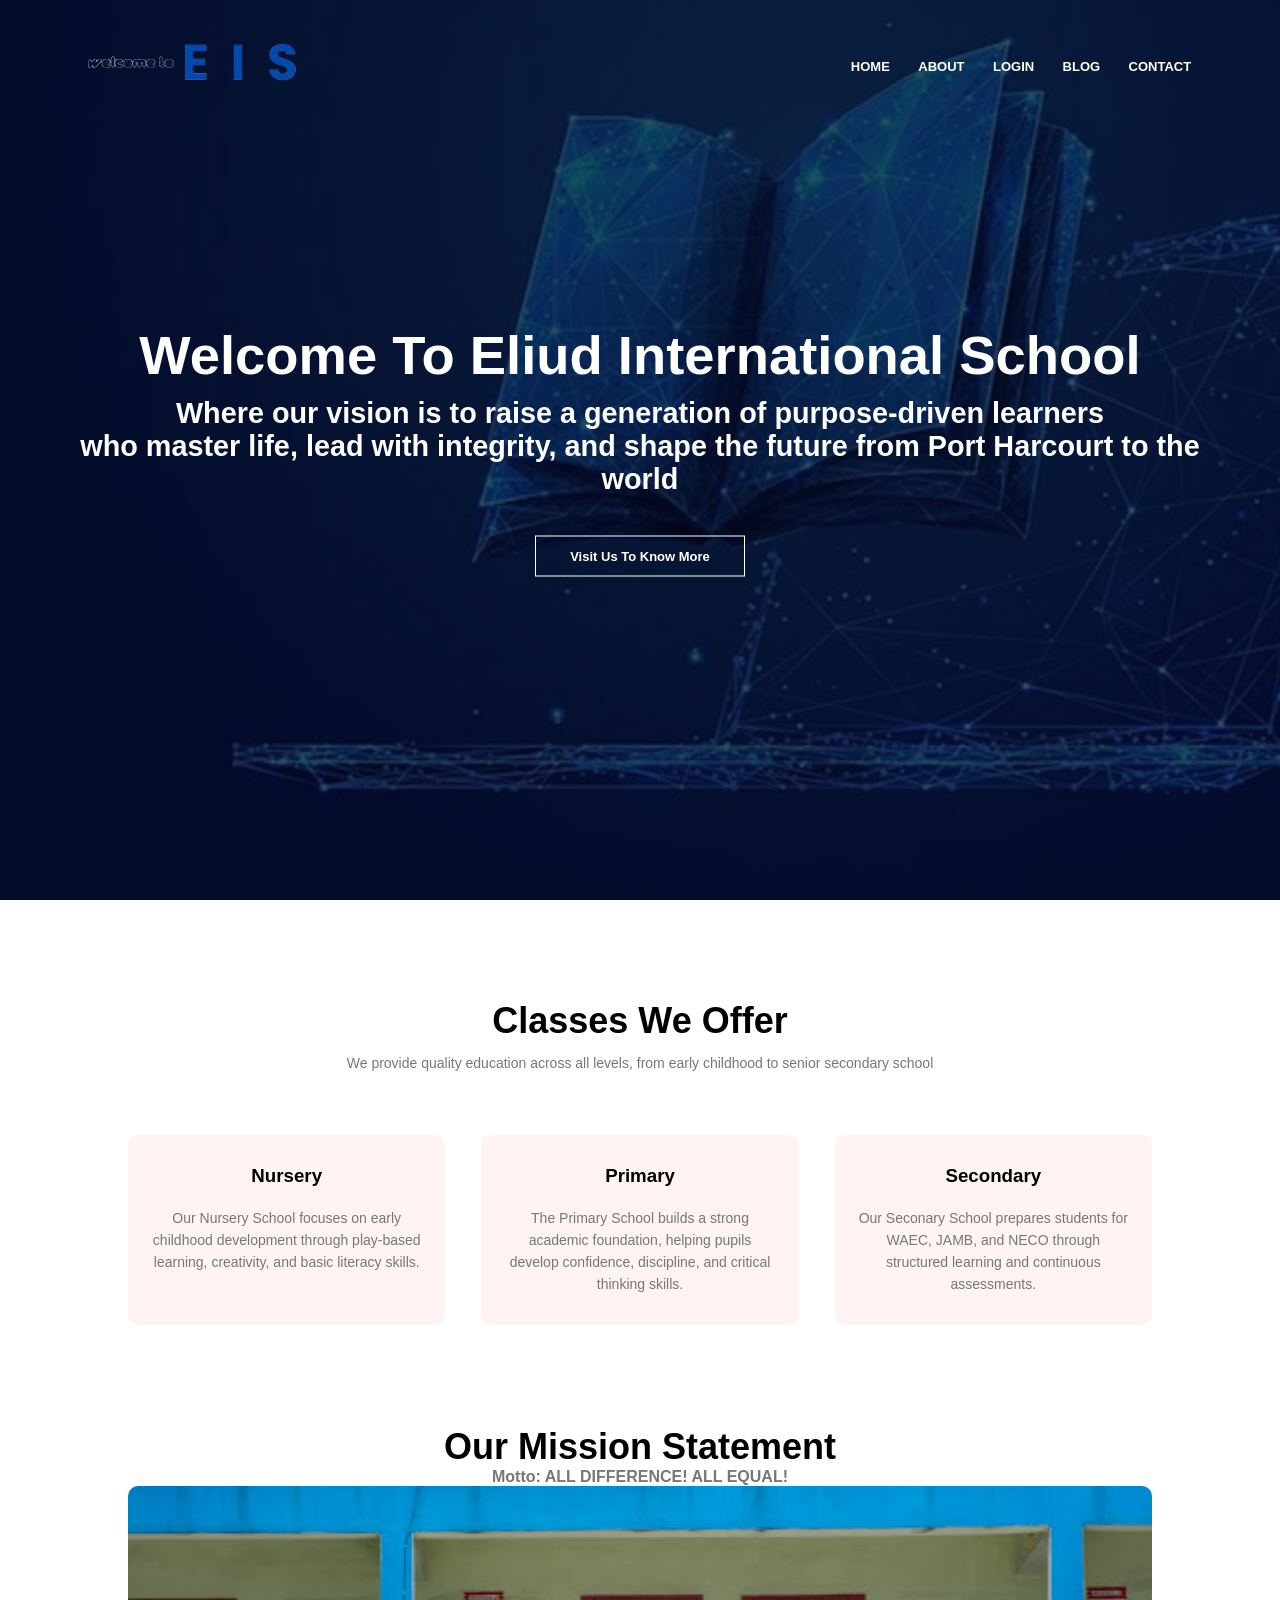
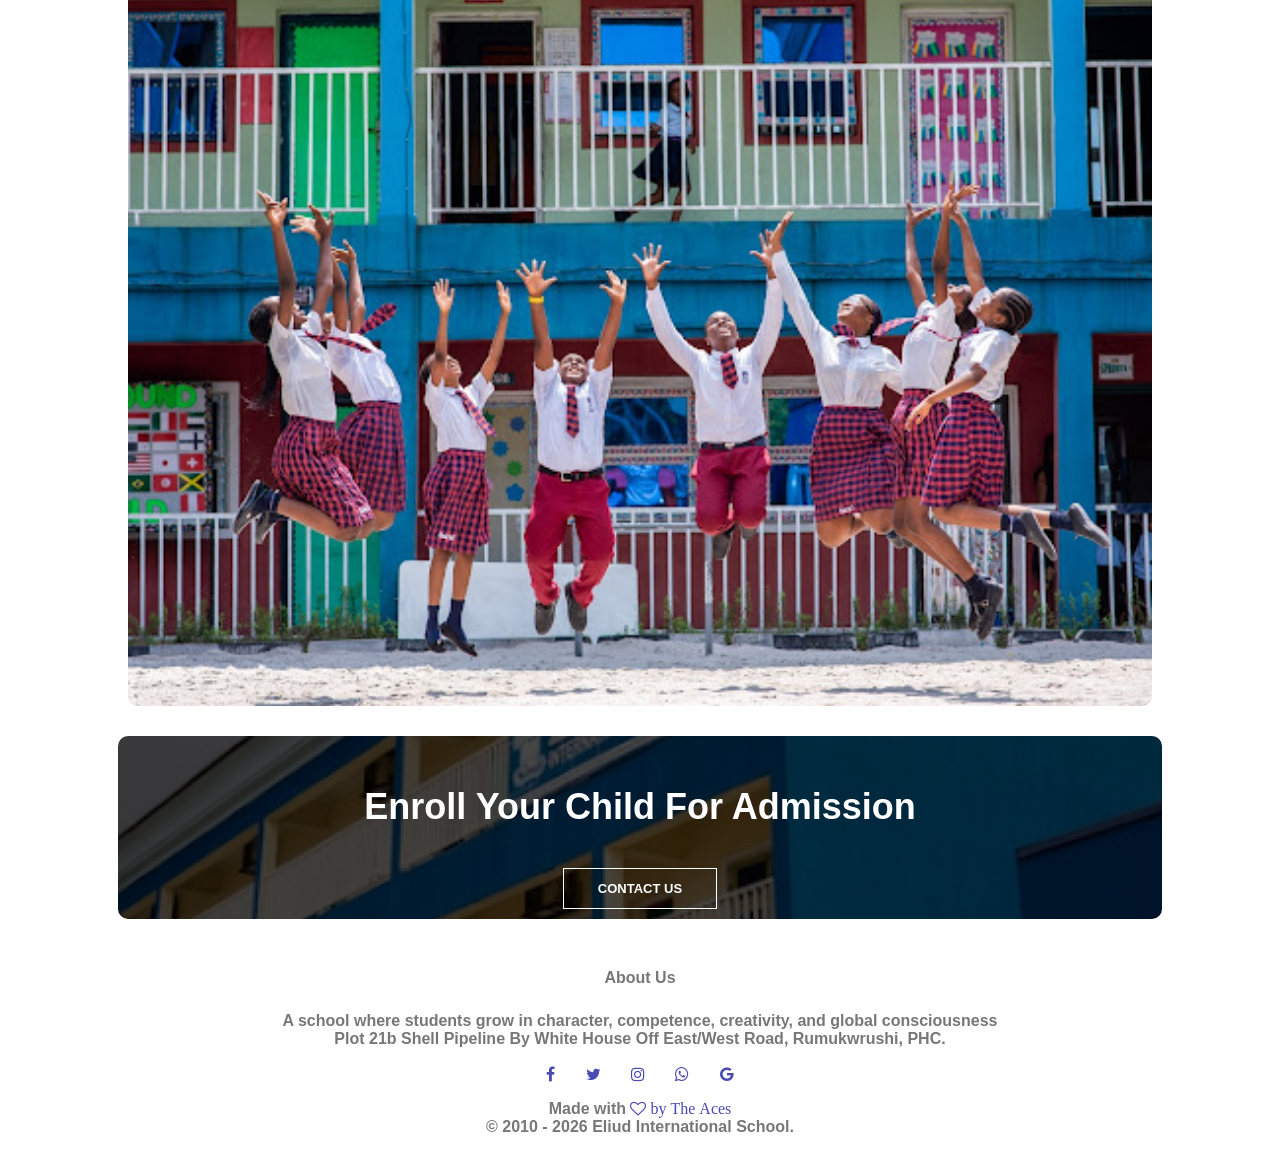
==== index.html @ 7184d427 "first commit" ====
<!DOCTYPE html>
<html lang="en">
  <head>
    <meta charset="UTF-8" />
    <meta name="viewport" content="width=device-width, initial-scale=1.0" />
    <title>Eliud website</title>
    <link rel="stylesheet" href="style.css" />
    <link rel="preconnect" href="https://fonts.googleapis.com" />
    <link rel="preconnect" href="https://fonts.gstatic.com" crossorigin />
    <link
      href="https://fonts.googleapis.com/css2?family=Poppins:ital,wght@0,100;0,200;0,300;0,400;0,500;0,600;0,700;0,800;0,900;1,100;1,200;1,300;1,400;1,500;1,600;1,700;1,800;1,900&display=swap"
      rel="stylesheet"
    />
    <link
      rel="stylesheet"
      href="https://stackpath.bootstrapcdn.com/font-awesome/4.7.0/css/font-awesome.min.css"
    />
  </head>
  <body>
    <section class="header">
      <nav>
        <a href="index.html"><img src="ASSETS/eis2.png" /></a>
        <div class="nav-link" id="navlinks">
          <i class="fa fa-times" onclick="hideMenu()"></i>
          <ul>
            <li><a href="">HOME</a></li>
            <li><a href="">ABOUT</a></li>
            <li><a href="">LOGIN</a></li>
            <li><a href="">BLOG</a></li>
            <li><a href="">CONTACT</a></li>
          </ul>
        </div>
        <i class="fa fa-bars" onclick="showMenu()"></i>
      </nav>
      <div class="text-box">
        <h1>Welcome To Eliud International School</h1>
        <p>
          Where our vision is to raise a generation of purpose-driven learners
          <br />
          who master life, lead with integrity, and shape the future from Port
          Harcourt to the world
        </p>
        <a href="" class="hero-btn">Visit Us To Know More</a>
      </div>
    </section>

    <!-- CLASSES WE OFFER -->
    <section class="classes">
      <h1>Classes We Offer</h1>
      <p class="p1">
        We provide quality education across all levels, from early childhood to
        senior secondary school
      </p>
      <div class="classcard">
        <div class="card">
          <h3>Nursery</h3>
          <p class="p1">
            Our Nursery School focuses on early childhood development through
            play-based learning, creativity, and basic literacy skills.
          </p>
        </div>
        <div class="card">
          <h3>Primary</h3>
          <p class="p1">
            The Primary School builds a strong academic foundation, helping
            pupils develop confidence, discipline, and critical thinking skills.
          </p>
        </div>
        <div class="card">
          <h3>Secondary</h3>
          <p class="p1">
            Our Seconary School prepares students for WAEC, JAMB, and NECO
            through structured learning and continuous assessments.
          </p>
        </div>
      </div>
    </section>

    <!-- Mission STATEMENT -->
    <section class="campus">
      <h1>Our Mission Statement</h1>
      <p>Motto: ALL DIFFERENCE! ALL EQUAL!</p>
      <div class="row">
        <div class="campus-col">
          <img src="ASSETS/students.JPG" />
          <div class="layer">
            <h3>
              To raise wholesome children through a nuturing school system that
              is holistic, organised, leveraged, ogranic, and nuturing
              (H.O.L.O.N™), where students grow in character, competence,
              creativity, and global consciousness.
            </h3>
          </div>
        </div>
      </div>
    </section>

    <!-- call to action -->
    <section class="cta">
      <h1>Enroll Your Child For Admission</h1>
      <a href="" class="hero-btn">CONTACT US</a>
    </section>

    <!-- FOOTER -->
    <section class="footer">
      <h4>About Us</h4>
      <p>
        A school where students grow in character, competence, creativity, and global consciousness
        <br>Plot 21b Shell Pipeline By White House Off East/West Road, Rumukwrushi, PHC.
      </p>
      <div class="icons">
        <i class="fa fa-facebook"></i>
        <i class="fa fa-twitter"></i>
        <i class="fa fa-instagram"></i>
        <i class="fa fa-whatsapp"></i>
        <i class="fa fa-google"></i>
      </div>
      <p>Made with <i class="fa fa-heart-o"> by The Aces</i></p>
      <p class="footer-bottom">
        © 2010 - <span id="year"></span> Eliud International School.
            </p>
    </section>

    <script src="app.js"></script>
  </body>
</html>
---- style.css ----
@import url("https://fonts.googleapis.com/css2?family=Poppins:ital,wght@0,100;0,200;0,300;0,400;0,500;0,600;0,700;0,800;0,900;1,100;1,200;1,300;1,400;1,500;1,600;1,700;1,800;1,900&display=swap");

* {
  margin: 0;
  padding: 0;
  font-family: "poppin", sans-serif;
  font-weight: 600;
}
.header {
  min-height: 100vh;
  width: 100%;
  background-image: linear-gradient(rgba(4, 9, 30, 0.7), rgba(4, 9, 30, 0.7)),
    url(ASSETS/What\ Lies\ Ahead\ For\ eLearning_\ What\ Can\ You\ Do\ Now\ To\ Prepare_.jpg);
  background-position: center;
  background-size: cover;
  position: relative;
}

nav {
  display: flex;
  padding: 2% 6%;
  justify-content: space-between;
  align-items: center;
}

.nav img {
  width: 150px;
}

.nav-link {
  flex: 1;
  text-align: right;
}

.nav-link ul li {
  list-style: none;
  display: inline-block;
  padding: 8px 12px;
  position: relative;
}

.nav-link ul li a {
  color: #fff;
  text-decoration: none;
  font-size: 13px;
}

.nav-link ul li::after {
  content: "";
  width: 0%;
  height: 2px;
  background: #4a4ab4;
  display: block;
  margin: auto;
  transition: 0.5s;
}

.nav-link ul li:hover::after {
  width: 100%;
}

.text-box {
  width: 90%;
  color: #fff;
  position: absolute;
  top: 50%;
  left: 50%;
  transform: translate(-50%, -50%);
  text-align: center;
}

.text-box h1 {
  font-size: clamp(1.8rem, calc(4vw + 0.2rem), 5rem);
}

.text-box p {
  margin: 10px 0 40px;
  font-size: clamp( 0.5rem, calc(2vw + 0.2rem), 3rem);
  color: #fff;
}

.hero-btn {
  display: inline-block;
  text-decoration: none;
  color: #fff;
  border: 1px solid #fff;
  padding: 12px 34px;
  font-size: 13px;
  background: transparent;
  position: relative;
  cursor: pointer;
}

.hero-btn:hover {
  border: 1px solid #4a4ab4;
  background: #4a4ab4;
  transition: 1s;
}
nav .fa{
  display: none;
}

@media (max-width: 700px) {
  .text-box h1 {
    font-size: 20px;
  }
  .nav-link ul li {
    display: block;
  }
  .nav-link {
    position: absolute;
    background: #4a4ab4;
    height: 100vh;
    width: 200px;
    top: 0;
    right: -200px;
    text-align: left;
    z-index: 2;
    transition: 1s;
  }
  nav .fa{
    display: block;
    color: #fff;
    margin:10px;
    font-size: 22px;
    cursor: pointer;
  }
  .nav-link ul{
    padding: 30px;

  }
  
  }
   
  /* CLASSES */
.classes{
  width: 80%;
  margin: auto;
  text-align: center;
  padding-top: 100px;
}  
h1{
  font-size: 36px;
  font-weight: 600;
}
.p1{
  color: #777;
  font-size: 14px;
  font-weight: 300;
  line-height: 22px;
  padding: 10px;
}
.classcard{
  margin-top: 5%;
  display: flex;
  justify-content: space-between;
}
.card{
  flex-basis: 31%;
  background: #fff3f3;
  border-radius: 10px;
  margin-bottom: 5%;
  padding: 20px 12px;
  box-sizing: border-box;
  transition: 0.5s;
}
h3{
  text-align: center;
  font-weight: 600;
  margin: 10px 0;
}
.card:hover{
  box-shadow: 0 0 20px 0px rgba(0, 0, 0, 0.2);
}
@media(max-width:700px){
  .classcard{
    flex-direction: column;
    
    } 
    
  }


/* MISSION STATEMENT */
.campus{
  width: 80%;
  margin: auto;
  text-align: center;
  padding-top: 50px;
}
.campus-col{
  flex-basis: 32%;
  border-radius: 10px;
  margin-bottom: 30px; 
  position: relative;
  overflow: hidden;
}
.campus-col img{
  width: 100%;
  display: block;
}
.campus p{
  color: #777;
}
.layer{
  background: transparent;
  height: 100%;
  width: 100%;
  position: absolute;
  top: 0;
  left: 0;
  transition: 0.5s;
}
.layer:hover{
    background: rgba(0, 83, 226, 0.7);
}
.layer h3{
  width: 100%;
  font-weight: 900;
  color: #fff;
  font-size: 26px;
  bottom: 0;
  left: 50%;
  transform: translateX(-50%);
  position: absolute;
  opacity: 0;
  transition: 0.5s;
}
.layer:hover h3{
  bottom: 65%;
  opacity: 1;
  }
  @media(max-width:700px){
    .layer h3{
      font-size: 12px;
    }
    .campus p{
      font-size: 12px;
    }
  }

  /* call to action  */
  .cta{
    margin: auto;
   max-width: 80%;
    height: auto;
    background-image: linear-gradient(rgba(0,0,0,0.7), rgba(0,0,0,0.7)),url(ASSETS/back.png) ;
    background-position: center;
    border-radius: 10px;
    text-align: center;
    padding: 10px 10px 10px 10px;
  }
  .cta h1{
    color: #fff;
    margin: 40px;
    padding: 0;
  }
  @media(max-width: 700px) {
    .cta h1{
      font-size: 24px;
    }
    
  }

  /* footer */
  .footer{
    width: 100%;
    text-align: center;
    padding: 30px 0;
  }
  .footer h4{
    margin-bottom: 25px;
    margin-top: 20px;
    font-weight: 600;
    color: #777;
  }
  .icons .fa{
    color: #4a4ab4;
    margin: 0 13px;
    cursor: pointer;
    padding: 18px 0;


  }
  .fa-heart-o{
    color: #4a4ab4;
  }
  .footer p{
    color: #777;
  }
  .footer-bottom{
    color: #777;
  }

  /* ABOUT US PAGE */
  .sub-header{
    height: 50vh;
    width: 100%;
    background-image: linear-gradient(rgba(4,9,30,0.7), rgba(4,9,30,0.7)),url(ASSETS/b4.JPG);
    background-position: center;
    background-size: cover;
    text-align: center;
    color: #fff;
  }
  .sub-header h1{
    margin-top: 100px;
  }
  .about-us{
    width: 80%;
    margin: auto;
    padding-top: 80px;
    padding-bottom: 50px;
  }
  .about-col{
    flex-basis: 48%;
    padding: 30px 2px;
  }
  .about-col img{
  width: 100px;
  }
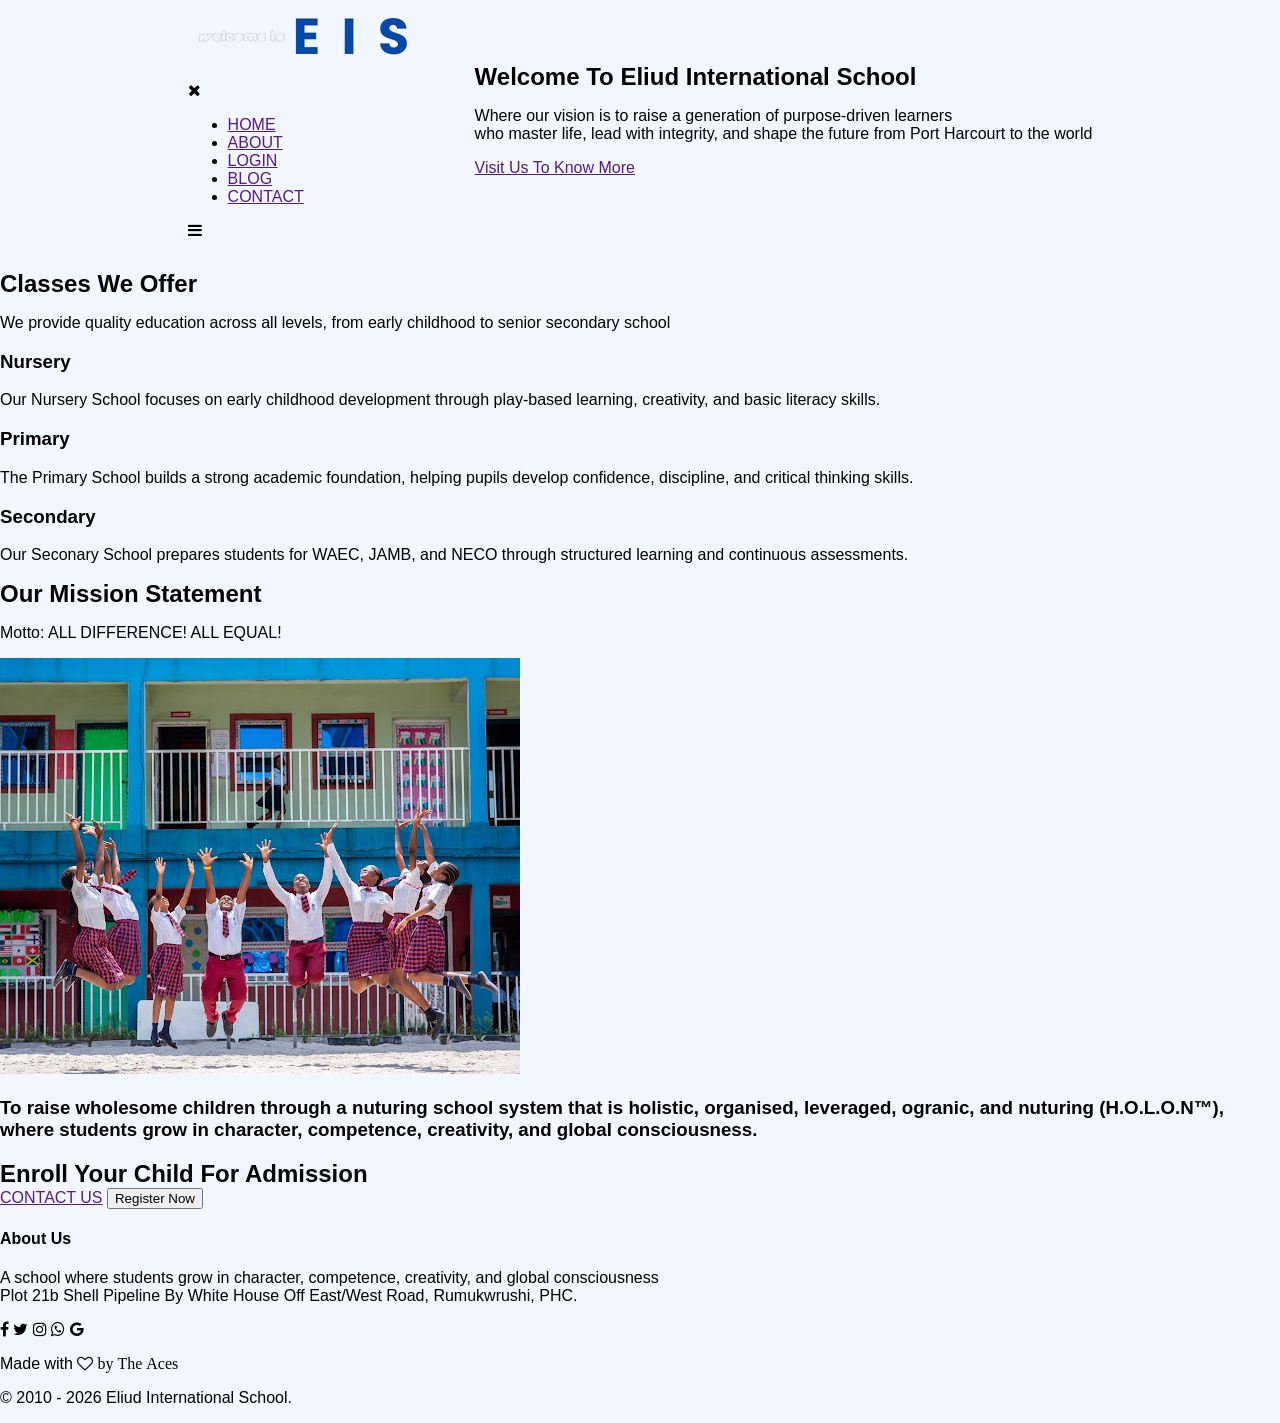
==== commit 59953e0d: "linking register to index" ====
--- a/index.html
+++ b/index.html
@@ -99,6 +99,9 @@
     <section class="cta">
       <h1>Enroll Your Child For Admission</h1>
       <a href="" class="hero-btn">CONTACT US</a>
+          <a href="register.html">
+                      <button>Register Now</button>
+          </a>
     </section>
 
     <!-- FOOTER -->
--- a/style.css
+++ b/style.css
@@ -1,320 +1,182 @@
-@import url("https://fonts.googleapis.com/css2?family=Poppins:ital,wght@0,100;0,200;0,300;0,400;0,500;0,600;0,700;0,800;0,900;1,100;1,200;1,300;1,400;1,500;1,600;1,700;1,800;1,900&display=swap");
+header {
+    background-color: #333; 
+    color: white; 
+    padding: 20px;
+    text-align: center; 
+    font-size: 24px;
+}
+#bg-video {
+    position: fixed;
+      top: 0;
+        left: 0;
+          width: 100%;
+            height: 100%;
+              object-fit: cover;
+                z-index: -2;
+                }
+form {
+    
+      backdrop-filter: blur(6px);          /* glass effect */
+        -webkit-backdrop-filter: blur(6px);
+          padding: 25px;
+            border-radius: 12px;
+              max-width: 420px;
+                margin: auto;
+                }
+                form {
+                    background: rgba(255, 255, 255, 0.6);
+                      backdrop-filter: blur(6px);
+                        -webkit-backdrop-filter: blur(6px);
+                          padding: 25px;
+                            border-radius: 12px;
+                            }
 
-* {
-  margin: 0;
-  padding: 0;
-  font-family: "poppin", sans-serif;
-  font-weight: 600;
-}
-.header {
-  min-height: 100vh;
-  width: 100%;
-  background-image: linear-gradient(rgba(4, 9, 30, 0.7), rgba(4, 9, 30, 0.7)),
-    url(ASSETS/What\ Lies\ Ahead\ For\ eLearning_\ What\ Can\ You\ Do\ Now\ To\ Prepare_.jpg);
-  background-position: center;
-  background-size: cover;
-  position: relative;
-}
+                form input,
+                form textarea,
+                form button {
+                  background: rgba(255, 255, 255, 0.85);
+                  }
+                  body {
+                      margin: 0;
+                        min-height: 100vh;
+                        }
+                        form {
+                            position: static; /* default positioning */
+                              margin: 0 auto;   /* centers the form horizontally */
+                                display: block;   /* ensures it behaves like a block element */
+                                }
 
-nav {
-  display: flex;
-  padding: 2% 6%;
-  justify-content: space-between;
-  align-items: center;
-}
+                        
 
-.nav img {
-  width: 150px;
-}
-
-.nav-link {
-  flex: 1;
-  text-align: right;
-}
-
-.nav-link ul li {
-  list-style: none;
-  display: inline-block;
-  padding: 8px 12px;
-  position: relative;
-}
-
-.nav-link ul li a {
-  color: #fff;
-  text-decoration: none;
-  font-size: 13px;
-}
-
-.nav-link ul li::after {
-  content: "";
-  width: 0%;
-  height: 2px;
-  background: #4a4ab4;
-  display: block;
-  margin: auto;
-  transition: 0.5s;
-}
-
-.nav-link ul li:hover::after {
-  width: 100%;
-}
-
-.text-box {
-  width: 90%;
-  color: #fff;
-  position: absolute;
-  top: 50%;
-  left: 50%;
-  transform: translate(-50%, -50%);
-  text-align: center;
-}
-
-.text-box h1 {
-  font-size: clamp(1.8rem, calc(4vw + 0.2rem), 5rem);
-}
-
-.text-box p {
-  margin: 10px 0 40px;
-  font-size: clamp( 0.5rem, calc(2vw + 0.2rem), 3rem);
-  color: #fff;
-}
-
-.hero-btn {
-  display: inline-block;
-  text-decoration: none;
-  color: #fff;
-  border: 1px solid #fff;
-  padding: 12px 34px;
-  font-size: 13px;
-  background: transparent;
-  position: relative;
-  cursor: pointer;
-}
-
-.hero-btn:hover {
-  border: 1px solid #4a4ab4;
-  background: #4a4ab4;
-  transition: 1s;
-}
-nav .fa{
-  display: none;
-}
-
-@media (max-width: 700px) {
-  .text-box h1 {
-    font-size: 20px;
-  }
-  .nav-link ul li {
-    display: block;
-  }
-  .nav-link {
-    position: absolute;
-    background: #4a4ab4;
-    height: 100vh;
-    width: 200px;
-    top: 0;
-    right: -200px;
-    text-align: left;
-    z-index: 2;
-    transition: 1s;
-  }
-  nav .fa{
-    display: block;
-    color: #fff;
-    margin:10px;
-    font-size: 22px;
-    cursor: pointer;
-  }
-  .nav-link ul{
-    padding: 30px;
-
-  }
-  
-  }
-   
-  /* CLASSES */
-.classes{
-  width: 80%;
-  margin: auto;
-  text-align: center;
-  padding-top: 100px;
-}  
-h1{
-  font-size: 36px;
-  font-weight: 600;
-}
-.p1{
-  color: #777;
-  font-size: 14px;
-  font-weight: 300;
-  line-height: 22px;
-  padding: 10px;
-}
-.classcard{
-  margin-top: 5%;
-  display: flex;
-  justify-content: space-between;
-}
-.card{
-  flex-basis: 31%;
-  background: #fff3f3;
-  border-radius: 10px;
-  margin-bottom: 5%;
-  padding: 20px 12px;
-  box-sizing: border-box;
-  transition: 0.5s;
-}
-h3{
-  text-align: center;
-  font-weight: 600;
-  margin: 10px 0;
-}
-.card:hover{
-  box-shadow: 0 0 20px 0px rgba(0, 0, 0, 0.2);
-}
-@media(max-width:700px){
-  .classcard{
-    flex-direction: column;
-    
-    } 
-    
-  }
+                  
 
 
-/* MISSION STATEMENT */
-.campus{
-  width: 80%;
-  margin: auto;
-  text-align: center;
-  padding-top: 50px;
-}
-.campus-col{
-  flex-basis: 32%;
-  border-radius: 10px;
-  margin-bottom: 30px; 
-  position: relative;
-  overflow: hidden;
-}
-.campus-col img{
-  width: 100%;
-  display: block;
-}
-.campus p{
-  color: #777;
-}
-.layer{
-  background: transparent;
-  height: 100%;
-  width: 100%;
-  position: absolute;
-  top: 0;
-  left: 0;
-  transition: 0.5s;
-}
-.layer:hover{
-    background: rgba(0, 83, 226, 0.7);
-}
-.layer h3{
-  width: 100%;
-  font-weight: 900;
-  color: #fff;
-  font-size: 26px;
-  bottom: 0;
-  left: 50%;
-  transform: translateX(-50%);
-  position: absolute;
-  opacity: 0;
-  transition: 0.5s;
-}
-.layer:hover h3{
-  bottom: 65%;
-  opacity: 1;
-  }
-  @media(max-width:700px){
-    .layer h3{
-      font-size: 12px;
-    }
-    .campus p{
-      font-size: 12px;
-    }
-  }
-
-  /* call to action  */
-  .cta{
-    margin: auto;
-   max-width: 80%;
-    height: auto;
-    background-image: linear-gradient(rgba(0,0,0,0.7), rgba(0,0,0,0.7)),url(ASSETS/back.png) ;
-    background-position: center;
-    border-radius: 10px;
-    text-align: center;
-    padding: 10px 10px 10px 10px;
-  }
-  .cta h1{
-    color: #fff;
-    margin: 40px;
-    padding: 0;
-  }
-  @media(max-width: 700px) {
-    .cta h1{
-      font-size: 24px;
-    }
-    
-  }
-
-  /* footer */
-  .footer{
-    width: 100%;
-    text-align: center;
-    padding: 30px 0;
-  }
-  .footer h4{
-    margin-bottom: 25px;
-    margin-top: 20px;
-    font-weight: 600;
-    color: #777;
-  }
-  .icons .fa{
-    color: #4a4ab4;
-    margin: 0 13px;
-    cursor: pointer;
-    padding: 18px 0;
 
 
-  }
-  .fa-heart-o{
-    color: #4a4ab4;
-  }
-  .footer p{
-    color: #777;
-  }
-  .footer-bottom{
-    color: #777;
-  }
 
-  /* ABOUT US PAGE */
-  .sub-header{
-    height: 50vh;
-    width: 100%;
-    background-image: linear-gradient(rgba(4,9,30,0.7), rgba(4,9,30,0.7)),url(ASSETS/b4.JPG);
-    background-position: center;
-    background-size: cover;
-    text-align: center;
-    color: #fff;
-  }
-  .sub-header h1{
-    margin-top: 100px;
-  }
-  .about-us{
-    width: 80%;
-    margin: auto;
-    padding-top: 80px;
-    padding-bottom: 50px;
-  }
-  .about-col{
-    flex-basis: 48%;
-    padding: 30px 2px;
-  }
-  .about-col img{
-  width: 100px;
-  }+                  
+
+                  
+
+
+.header {
+    display: flex;
+      align-items: center;
+        justify-content: center;
+          gap: 15px;
+            margin-bottom: 30px;
+            }
+
+            .logo {
+              width: 70px;
+                height: auto;
+                }
+
+
+
+
+
+
+
+h1 {
+    margin: 0; }
+    body {
+        background-image: url("images/inquiry-bg.png");
+          background-size: cover;
+            background-repeat: no-repeat;
+              background-attachment: fixed;
+                background-position: center;
+                  margin: 0;
+                    padding: 0;
+                      font-family: sans-serif;
+                      }
+
+  body {
+      margin: 0;
+        font-family: Arial, sans-serif;
+          background: #f2f7ff;
+          }
+
+          .page-header {
+            background: #0a3d62;
+              color: white;
+                text-align: center;
+                  padding: 40px 20px;
+                  }
+
+                  .registration {
+                    max-width: 700px;
+                      margin: 40px auto;
+                        background: white;
+                          padding: 30px;
+                            border-radius: 10px;
+                            }
+
+                            .registration h2 {
+                              text-align: center;
+                                color: #0a3d62;
+                                }
+
+                                .registration label {
+                                  margin-top: 15px;
+                                    display: block;
+                                      font-weight: bold;
+                                      }
+
+                                      .registration input,
+                                      .registration select,
+                                      .registration textarea {
+                                        width: 100%;
+                                          padding: 12px;
+                                            margin-top: 5px;
+                                              border-radius: 5px;
+                                                border: 1px solid #ccc;
+                                                }
+
+                                                .registration textarea {
+                                                  resize: vertical;
+                                                  }
+
+                                                  .registration button {
+                                                    width: 100%;
+                                                      margin-top: 25px;
+                                                        padding: 14px;
+                                                          background: #0a3d62;
+                                                            color: white;
+                                                              border: none;
+                                                                border-radius: 5px;
+                                                                  font-size: 16px;
+                                                                    cursor: pointer;
+                                                                    }
+
+                                                                    .registration button:hover {
+                                                                      background: #07507a;
+                                                                      }
+
+                                                                      .page-footer {
+                                                                        text-align: center;
+                                                                          padding: 20px;
+                                                                            background: #e6eefc;}
+
+                                                                                          .inquiry {
+                                                                                              background-image: url("images/inquiry-bg.jpg");
+                                                                                                background-size: cover;      /* Makes the image cover the whole area */
+                                                                                                  background-repeat: no-repeat; /* Prevents tiling */
+                                                                                                    background-position: center;  /* Centers the image */
+                                                                                                      padding: 60px 20px;           /* Space inside the form section */
+                                                                                                        border-radius: 10px;          /* Optional: rounded edges for the form */
+                                                                                                        }
+                                                                                                          
+                       .inquiry form {
+                          background: rgba(255, 255, 255, 0.9); /* White with slight transparency */
+                            padding: 30px;
+                              border-radius: 10px;
+                              }
+
+                                                                                 
+                                                                            
+                                                
+
+                                                                            
+  
+                   
